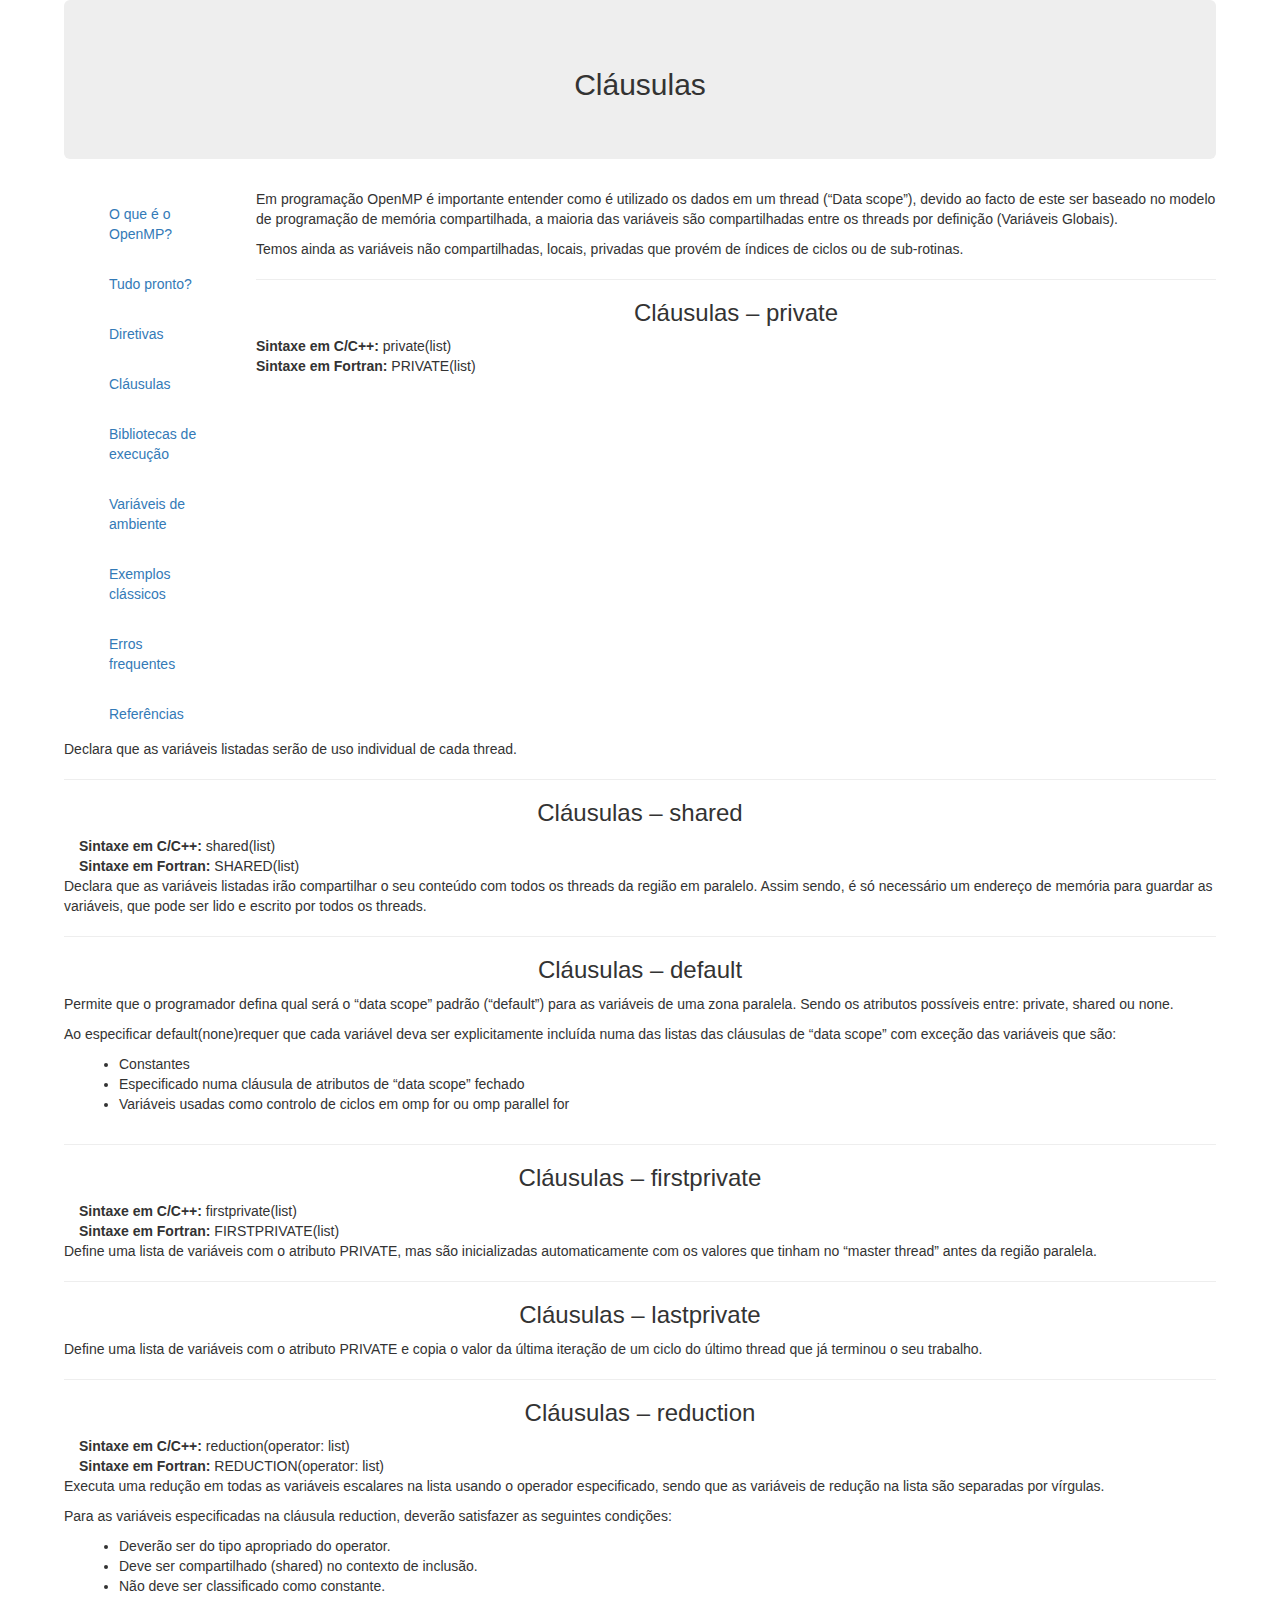
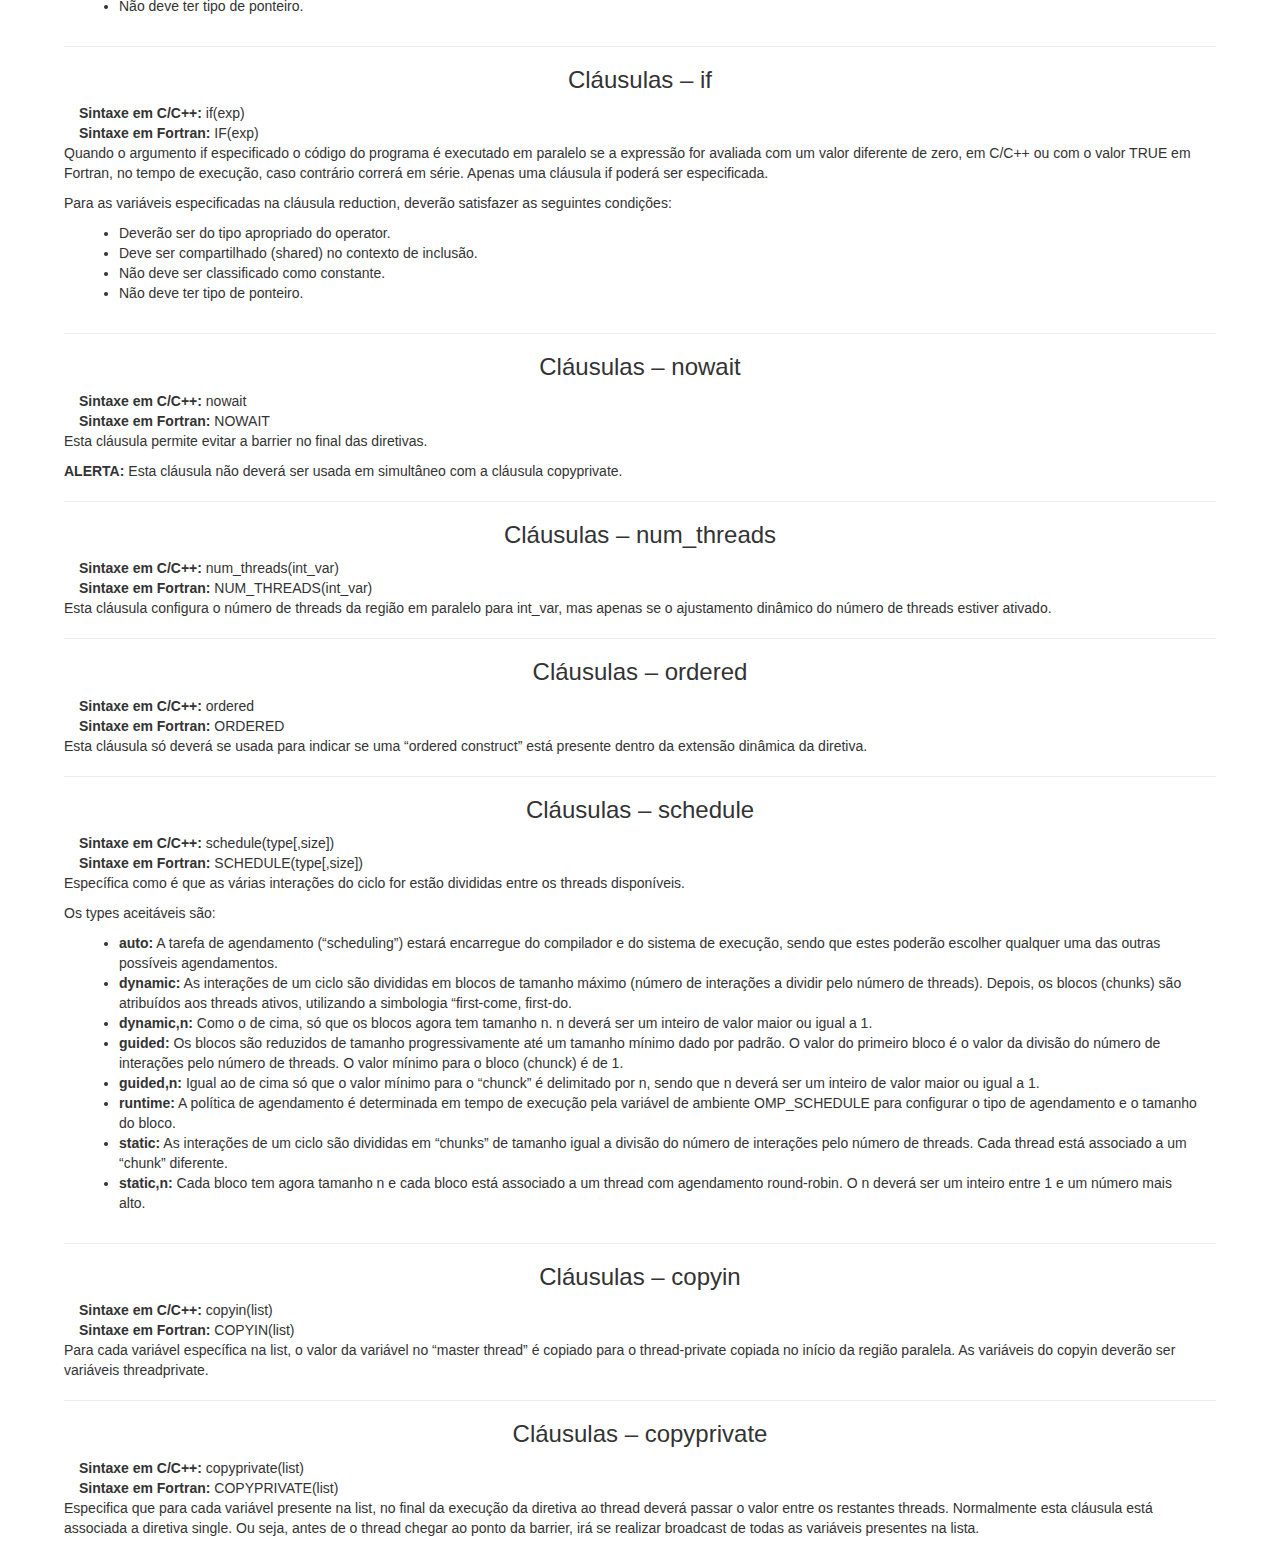
==== clausulas.html @ 1cefacf2 "acabei clausulas" ====
<html>
	<head>
		<!-- Use the bootstrap as design reference -->
		<link rel="stylesheet" href="https://maxcdn.bootstrapcdn.com/bootstrap/3.3.7/css/bootstrap.min.css">
		<script src="https://ajax.googleapis.com/ajax/libs/jquery/3.3.1/jquery.min.js"></script>
 		<script src="https://maxcdn.bootstrapcdn.com/bootstrap/3.3.7/js/bootstrap.min.js"></script>

 		<!-- Set character set to display latin characters -->
 		<meta charset="UTF-8">

 		<!-- Set author -->
 		 <meta name="author" content="Group 8">
 		 
 		<!-- Website title -->
		<title>Tutorial SPD</title>
	</head>

	<body>
		<!-- 
			Tópicos: Introdução, estrutura, narrativa, exemplos clássicos, erros (no meio da narrativa)
		-->
		<div class="container" style="width: 90%">
			<div class="row">
				<center>
					<div class="jumbotron">
						<!-- SECTION TITLE -->
						<h2>Cláusulas</h2>
					</div>
				</center>
			</div>
			<div class="row">
				<!-- MAIN NAVIGATION TAB -->
				<div class="col-sm-2">
					<nav class="container-fluid">
						<ul class="nav navbar-nav">
							<li><a href="index.html">O que é o OpenMP?</a></li>
							<br>

							<li class="active"><a href="tudo_pronto.html">Tudo pronto?</a></li>
							<br>

							<li><a href="diretivas.html">Diretivas</a></li>
							<br>

							<li><a href="clausulas.html">Cláusulas</a></li>
							<br>

							<li><a href="execucao.html">Bibliotecas de execução</a></li>
							<br>

							<li><a href="variaveis.html">Variáveis de ambiente</a></li>
							<br>

							<li><a href="exemplos.html">Exemplos clássicos</a></li>
							<br>

							<li><a href="erros.html">Erros frequentes</a></li>
							<br>

							<li><a href="referencias.html">Referências</a></li>
							<br>
						</ul>
					</nav>
				</div>
				<!-- SECTION CONTENT -->
				<div class="col-sm-14">
					<p>
						Em programação OpenMP é importante entender como é utilizado os dados em um thread (“Data scope”), devido ao facto de este ser baseado no modelo de programação de memória compartilhada, a maioria das variáveis são compartilhadas entre os threads por definição (Variáveis Globais).
					</p>
					<p>
						Temos ainda as variáveis não compartilhadas, locais, privadas que provém de índices de ciclos ou de sub-rotinas.
					</p>

					<hr>

					<center><h3>Cláusulas – private</h3></center>

					<div class="container-fluid">
						<b>Sintaxe em C/C++:</b> private(list)
						<br>
						<b>Sintaxe em Fortran:</b> PRIVATE(list)
					</div>
					<p>
						Declara que as variáveis listadas serão de uso individual de cada thread.
					</p>

					<hr>

					<center><h3>Cláusulas – shared</h3></center>
					<div class="container-fluid">
						<b>Sintaxe em C/C++:</b> shared(list)
						<br>
						<b>Sintaxe em Fortran:</b> SHARED(list)
					</div>
					<p>
						Declara que as variáveis listadas irão compartilhar o seu conteúdo com todos os threads da região em paralelo. Assim sendo, é só necessário um endereço de memória para guardar as variáveis, que pode ser lido e escrito por todos os threads.
					</p>

					<hr>
					
					<center><h3>Cláusulas – default</h3></center>
					<p>
						Permite que o programador defina qual será o “data scope” padrão (“default”) para as variáveis de uma zona paralela. Sendo os atributos possíveis entre: private, shared ou none.
					</p>
					<p>
						Ao especificar default(none)requer que cada variável deva ser explicitamente incluída numa das listas das cláusulas de “data scope” com exceção das variáveis que são:
					</p>
					<div class="container-fluid">
						<ul>
							<li>Constantes</li>
							<li>Especificado numa cláusula de atributos de “data scope” fechado</li>
							<li>Variáveis usadas como controlo de ciclos em omp for ou omp parallel for</li>
						</ul>
					</div>

					<hr>

					<center><h3>Cláusulas – firstprivate</h3></center>
					<div class="container-fluid">
						<b>Sintaxe em C/C++:</b> firstprivate(list)
						<br>
						<b>Sintaxe em Fortran:</b> FIRSTPRIVATE(list)
					</div>
					<p>
						Define uma lista de variáveis com o atributo PRIVATE, mas são inicializadas automaticamente com os valores que tinham no “master thread” antes da região paralela.
					</p>

					<hr>

					<center><h3>Cláusulas – lastprivate</h3></center>
					<p>
						Define uma lista de variáveis com o atributo PRIVATE e copia o valor da última iteração de um ciclo do último thread que já terminou o seu trabalho.
					</p>

					<hr>

					<center><h3>Cláusulas – reduction</h3></center>
					<div class="container-fluid">
						<b>Sintaxe em C/C++:</b> reduction(operator: list)
						<br>
						<b>Sintaxe em Fortran:</b> REDUCTION(operator: list)
					</div>
					<p>
						Executa uma redução em todas as variáveis ​​escalares na lista usando o operador especificado, sendo que as variáveis ​​de redução na lista são separadas por vírgulas.
					</p>
					<p>
						Para as variáveis especificadas na cláusula reduction, deverão satisfazer as seguintes condições:
					</p>
					<div class="container-fluid">
						<ul>
							<li>Deverão ser do tipo apropriado do operator.</li>
							<li>Deve ser compartilhado (shared) no contexto de inclusão.</li>
							<li>Não deve ser classificado como constante.</li>
							<li>Não deve ter tipo de ponteiro.</li>
						</ul>
					</div>

					<hr>

					<center><h3>Cláusulas – if</h3></center>
					<div class="container-fluid">
						<b>Sintaxe em C/C++:</b> if(exp)
						<br>
						<b>Sintaxe em Fortran:</b> IF(exp)
					</div>
					<p>
						Quando o argumento if especificado o código do programa é executado em paralelo se a expressão for avaliada com um valor diferente de zero, em C/C++ ou com o valor TRUE em Fortran, no tempo de execução, caso contrário correrá em série. Apenas uma cláusula if poderá ser especificada.
					</p>
					<p>
						Para as variáveis especificadas na cláusula reduction, deverão satisfazer as seguintes condições:
					</p>
					<div class="container-fluid">
						<ul>
							<li>Deverão ser do tipo apropriado do operator.</li>
							<li>Deve ser compartilhado (shared) no contexto de inclusão.</li>
							<li>Não deve ser classificado como constante.</li>
							<li>Não deve ter tipo de ponteiro.</li>
						</ul>
					</div>

					<hr>

					<center><h3>Cláusulas – nowait</h3></center>
					<div class="container-fluid">
						<b>Sintaxe em C/C++:</b> nowait
						<br>
						<b>Sintaxe em Fortran:</b> NOWAIT
					</div>
					<p>
						Esta cláusula permite evitar a barrier no final das diretivas.
					</p>
					<p>
						<b>ALERTA:</b> Esta cláusula não deverá ser usada em simultâneo com a cláusula copyprivate.
					</p>

					<hr>

					<center><h3>Cláusulas – num_threads</h3></center>
					<div class="container-fluid">
						<b>Sintaxe em C/C++:</b> num_threads(int_var)
						<br>
						<b>Sintaxe em Fortran:</b> NUM_THREADS(int_var)
					</div>
					<p>
						Esta cláusula configura o número de threads da região em paralelo para int_var, mas apenas se o ajustamento dinâmico do número de threads estiver ativado.
					</p>

					<hr>

					<center><h3>Cláusulas – ordered</h3></center>
					<div class="container-fluid">
						<b>Sintaxe em C/C++:</b> ordered
						<br>
						<b>Sintaxe em Fortran:</b> ORDERED
					</div>
					<p>
						Esta cláusula só deverá se usada para indicar se uma “ordered construct” está presente dentro da extensão dinâmica da diretiva.
					</p>

					<hr>

					<center><h3>Cláusulas – schedule</h3></center>
					<div class="container-fluid">
						<b>Sintaxe em C/C++:</b> schedule(type[,size])
						<br>
						<b>Sintaxe em Fortran:</b> SCHEDULE(type[,size])
					</div>
					<p>
						Específica como é que as várias interações do ciclo for estão divididas entre os threads disponíveis.
					</p>
					<p>
						Os types aceitáveis são:
					</p>
					<div class="container-fluid">
						<ul>
							<li><b>auto:</b> A tarefa de agendamento (“scheduling”) estará encarregue do compilador e do sistema de execução, sendo que estes poderão escolher qualquer uma das outras possíveis agendamentos.</li>
							<li><b>dynamic:</b> As interações de um ciclo são divididas em blocos de tamanho máximo (número de interações a dividir pelo número de threads). Depois, os blocos (chunks) são atribuídos aos threads ativos, utilizando a simbologia “first-come, first-do.</li>
							<li><b>dynamic,n:</b> Como o de cima, só que os blocos agora tem tamanho n. n deverá ser um inteiro de valor maior ou igual a 1.</li>
							<li><b>guided:</b> Os blocos são reduzidos de tamanho progressivamente até um tamanho mínimo dado por padrão. O valor do primeiro bloco é o valor da divisão do número de interações pelo número de threads. O valor mínimo para o bloco (chunck) é de 1.</li>
							<li><b>guided,n:</b> Igual ao de cima só que o valor mínimo para o “chunck” é delimitado por n, sendo que n deverá ser um inteiro de valor maior ou igual a 1.</li>
							<li><b>runtime:</b> A política de agendamento é determinada em tempo de execução pela variável de ambiente OMP_SCHEDULE para configurar o tipo de agendamento e o tamanho do bloco.</li>
							<li><b>static:</b> As interações de um ciclo são divididas em “chunks” de tamanho igual a divisão do número de interações pelo número de threads. Cada thread está associado a um “chunk” diferente.</li>
							<li><b>static,n:</b> Cada bloco tem agora tamanho n e cada bloco está associado a um thread com agendamento round-robin. O n deverá ser um inteiro entre 1 e um número mais alto.</li>
						</ul>
					</div>

					<hr>

					<center><h3>Cláusulas – copyin </h3></center>
					<div class="container-fluid">
						<b>Sintaxe em C/C++:</b> copyin(list)
						<br>
						<b>Sintaxe em Fortran:</b> COPYIN(list)
					</div>
					<p>
						Para cada variável específica na list, o valor da variável no “master thread” é copiado para o thread-private copiada no início da região paralela.  As variáveis do copyin deverão ser variáveis threadprivate.
					</p>

					<hr>

					<center><h3>Cláusulas – copyprivate</h3></center>
					<div class="container-fluid">
						<b>Sintaxe em C/C++:</b> copyprivate(list)
						<br>
						<b>Sintaxe em Fortran:</b> COPYPRIVATE(list)
					</div>
					<p>
						Especifica que para cada variável presente na list, no final da execução da diretiva ao thread deverá passar o valor entre os restantes threads. Normalmente esta cláusula está associada a diretiva single. Ou seja, antes de o thread chegar ao ponto da barrier, irá se realizar broadcast de todas as variáveis presentes na lista.
					</p>
				</div>
			</div>
		</div>

	</body>
</html>
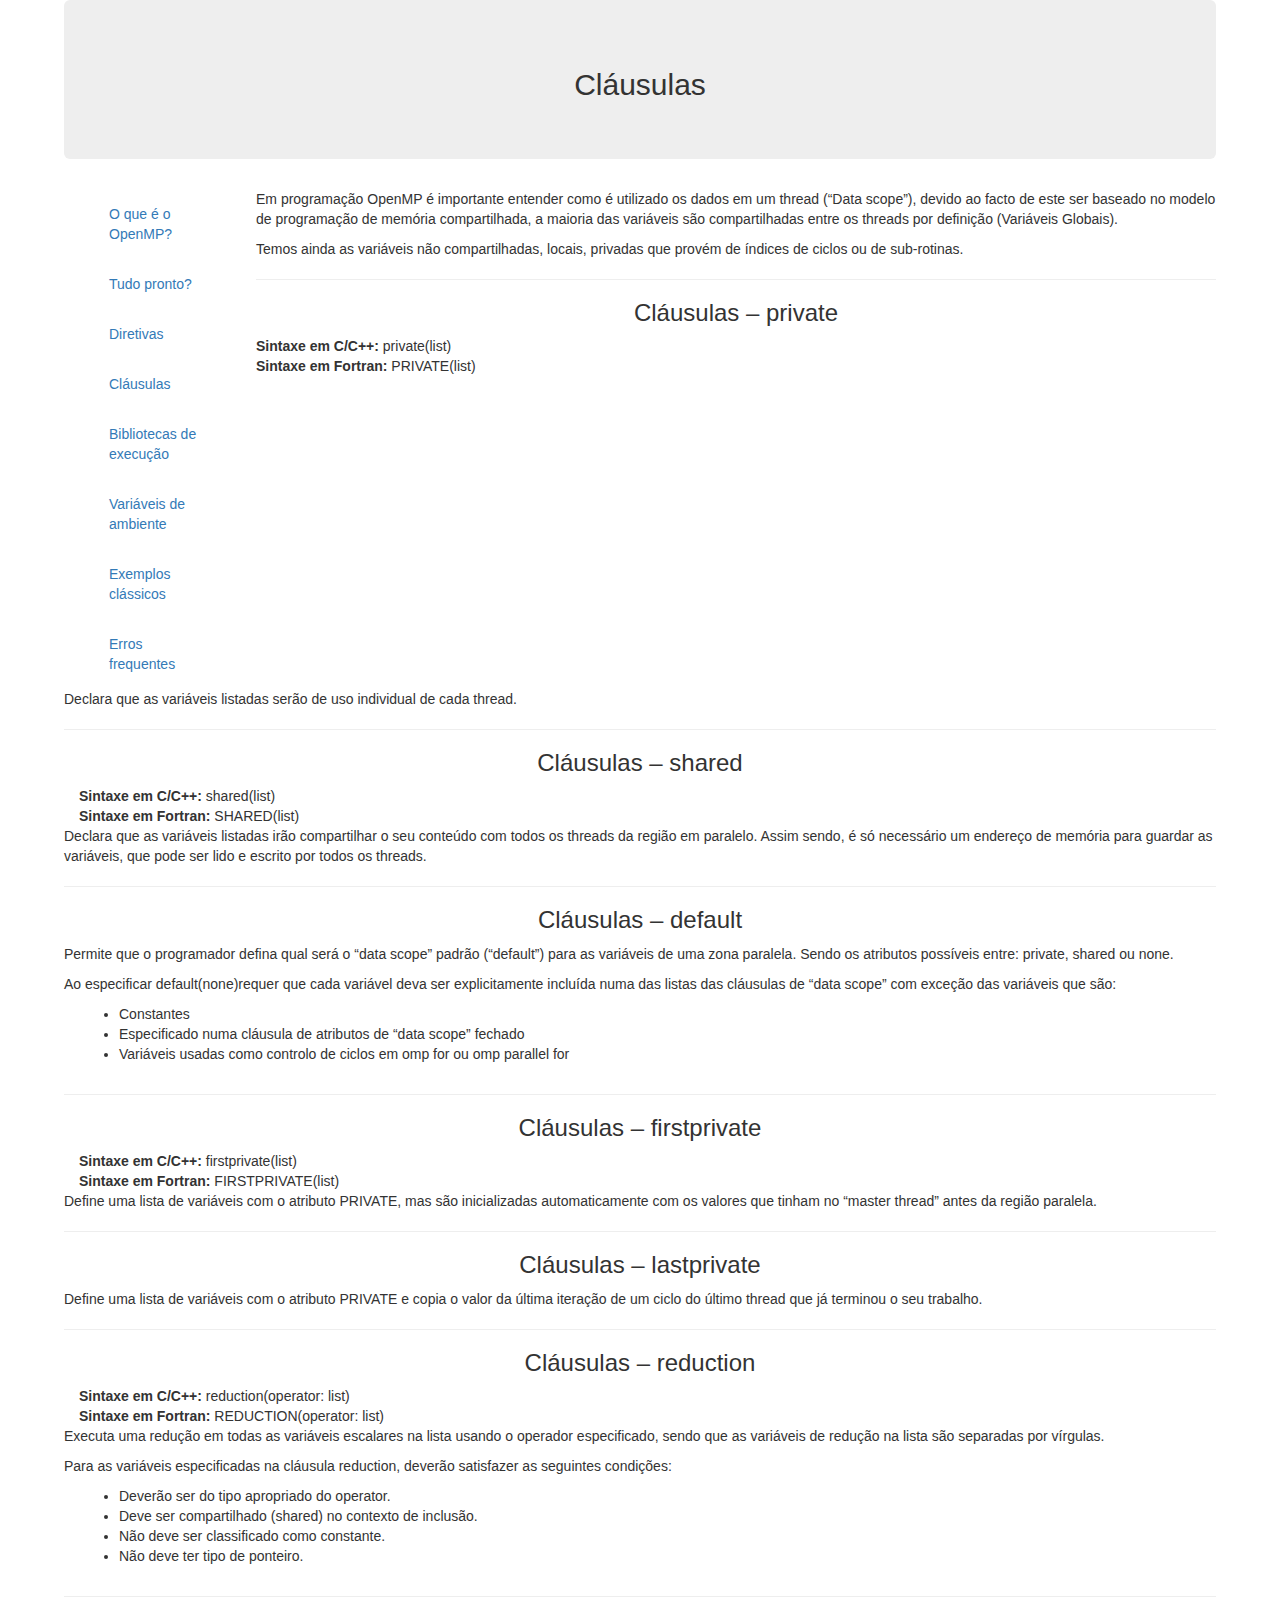
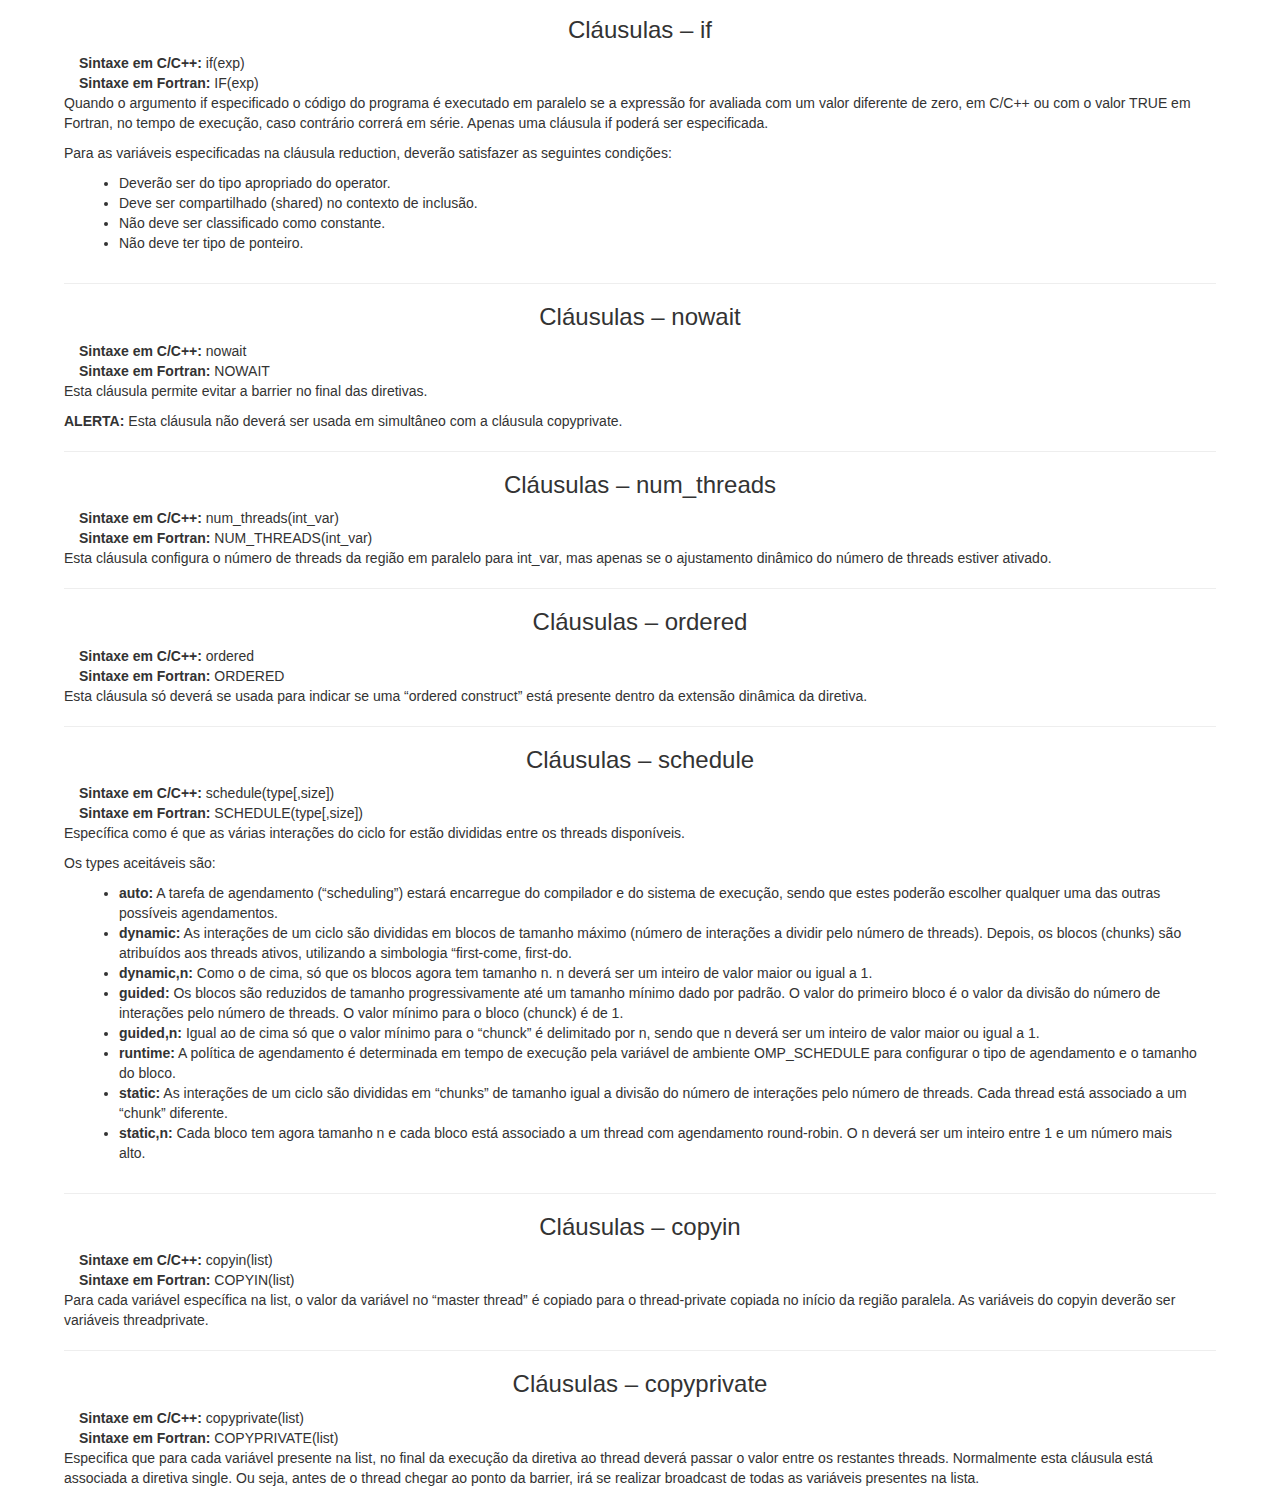
==== commit 51322529: "texto está feito" ====
--- a/clausulas.html
+++ b/clausulas.html
@@ -4,7 +4,7 @@
 		<link rel="stylesheet" href="https://maxcdn.bootstrapcdn.com/bootstrap/3.3.7/css/bootstrap.min.css">
 		<script src="https://ajax.googleapis.com/ajax/libs/jquery/3.3.1/jquery.min.js"></script>
  		<script src="https://maxcdn.bootstrapcdn.com/bootstrap/3.3.7/js/bootstrap.min.js"></script>
-
+ 		<script src="myscripts.js"></script>
  		<!-- Set character set to display latin characters -->
  		<meta charset="UTF-8">
 
@@ -56,9 +56,6 @@
 
 							<li><a href="erros.html">Erros frequentes</a></li>
 							<br>
-
-							<li><a href="referencias.html">Referências</a></li>
-							<br>
 						</ul>
 					</nav>
 				</div>
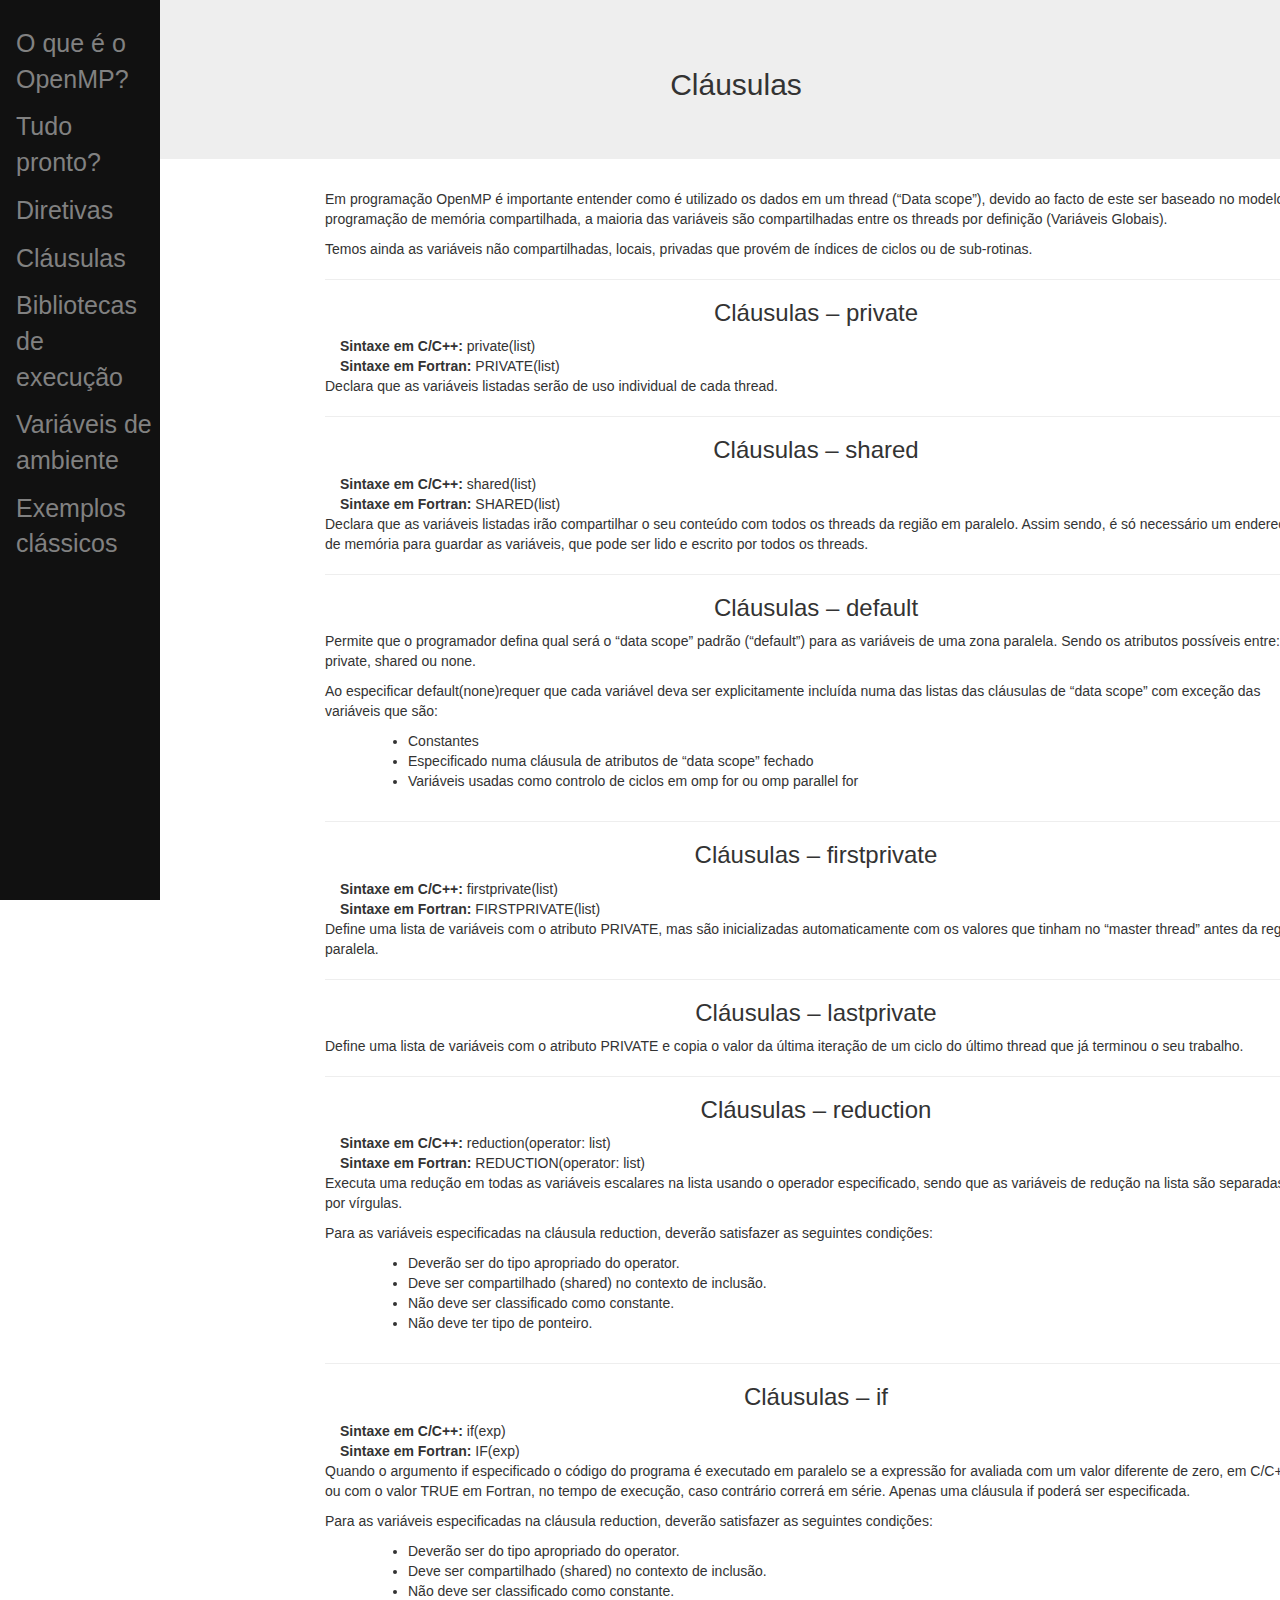
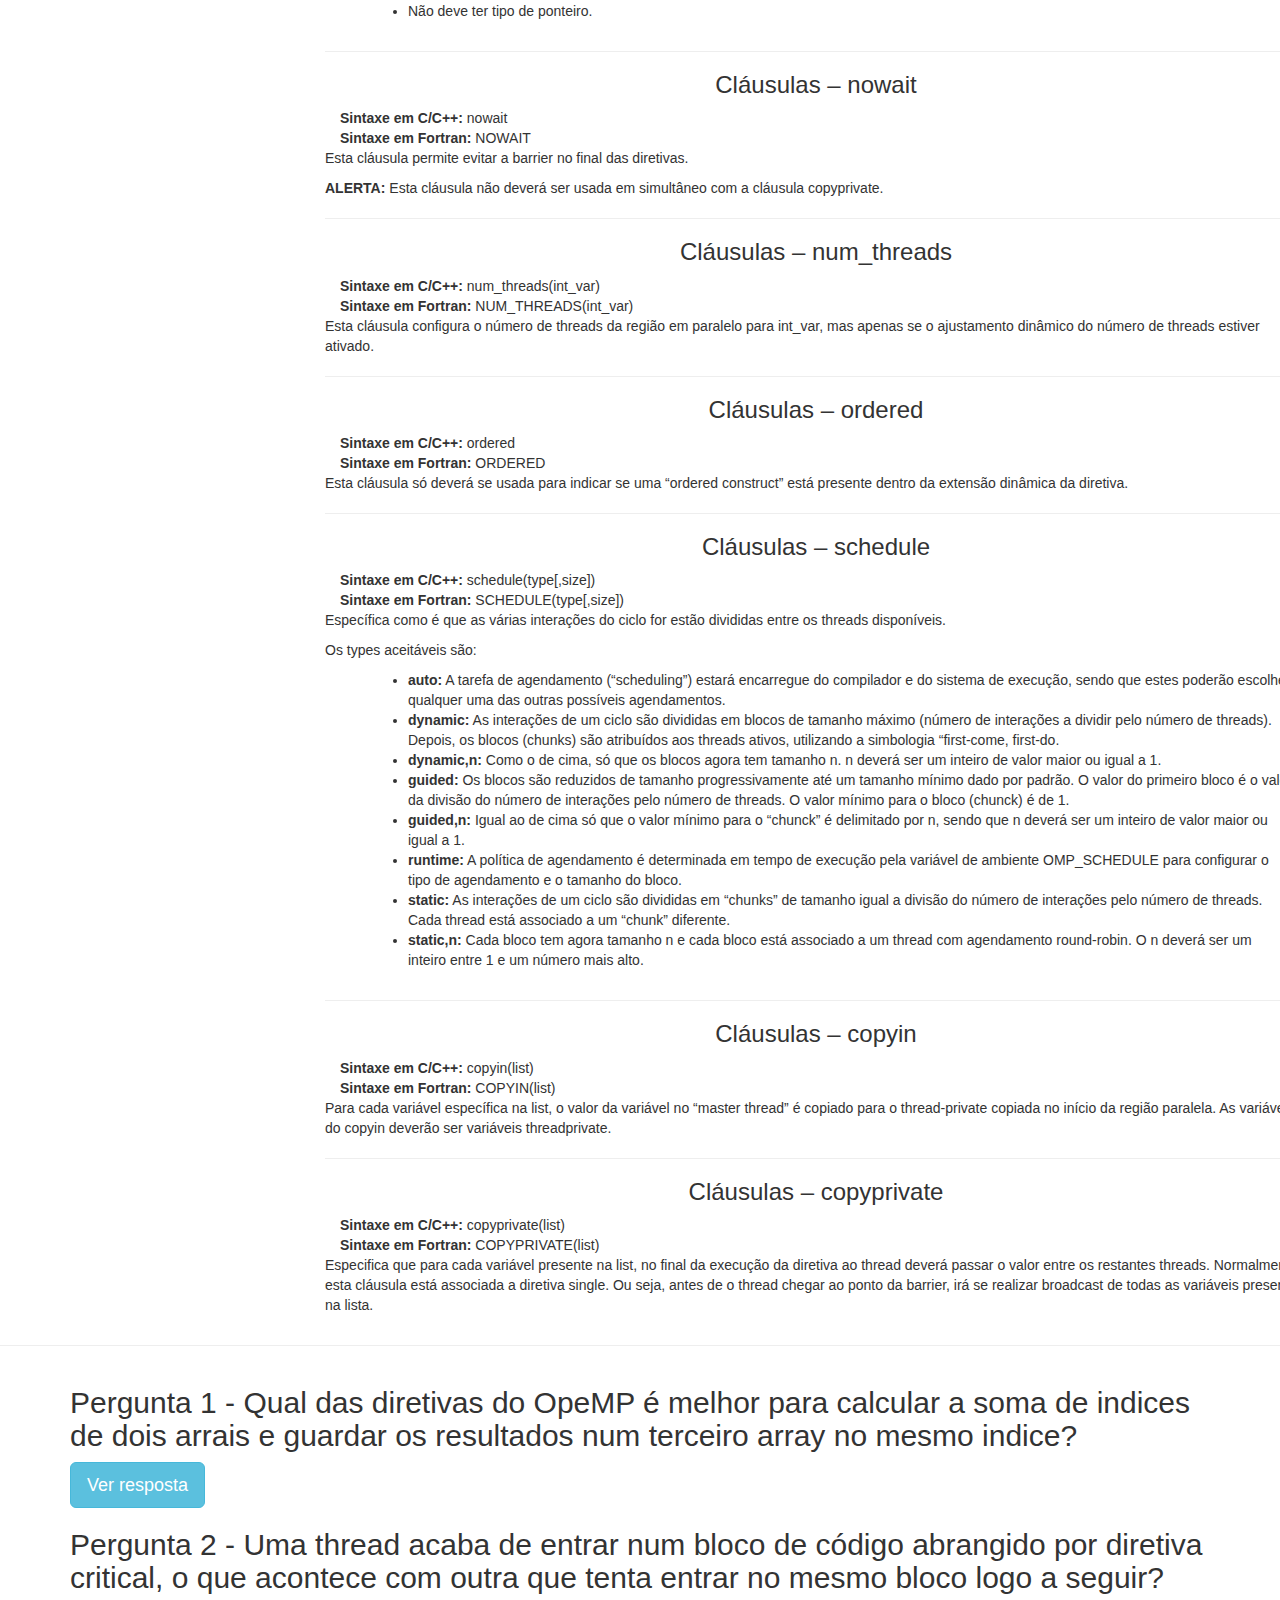
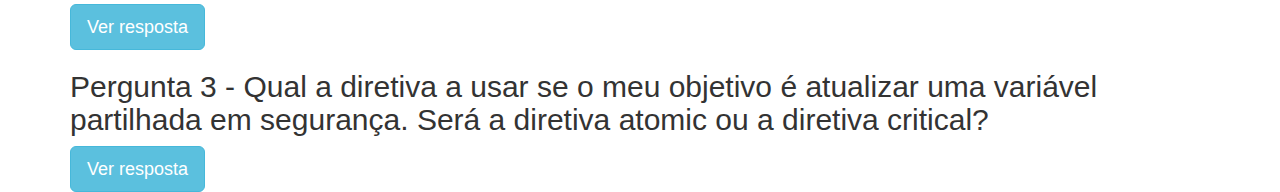
==== commit b15c25d1: "versão final" ====
--- a/clausulas.html
+++ b/clausulas.html
@@ -7,7 +7,7 @@
  		<script src="myscripts.js"></script>
  		<!-- Set character set to display latin characters -->
  		<meta charset="UTF-8">
-
+ 		 <link href="style.css" rel="stylesheet">
  		<!-- Set author -->
  		 <meta name="author" content="Group 8">
  		 
@@ -15,11 +15,11 @@
 		<title>Tutorial SPD</title>
 	</head>
 
-	<body>
+	<bodys>
 		<!-- 
 			Tópicos: Introdução, estrutura, narrativa, exemplos clássicos, erros (no meio da narrativa)
 		-->
-		<div class="container" style="width: 90%">
+		<div class="container main" style="width: 90%;">
 			<div class="row">
 				<center>
 					<div class="jumbotron">
@@ -30,37 +30,17 @@
 			</div>
 			<div class="row">
 				<!-- MAIN NAVIGATION TAB -->
-				<div class="col-sm-2">
-					<nav class="container-fluid">
-						<ul class="nav navbar-nav">
-							<li><a href="index.html">O que é o OpenMP?</a></li>
-							<br>
-
-							<li class="active"><a href="tudo_pronto.html">Tudo pronto?</a></li>
-							<br>
-
-							<li><a href="diretivas.html">Diretivas</a></li>
-							<br>
-
-							<li><a href="clausulas.html">Cláusulas</a></li>
-							<br>
-
-							<li><a href="execucao.html">Bibliotecas de execução</a></li>
-							<br>
-
-							<li><a href="variaveis.html">Variáveis de ambiente</a></li>
-							<br>
-
-							<li><a href="exemplos.html">Exemplos clássicos</a></li>
-							<br>
-
-							<li><a href="erros.html">Erros frequentes</a></li>
-							<br>
-						</ul>
-					</nav>
-				</div>
+  	<div class="sidenav">
+    <a href="index.html">O que é o OpenMP?</a>
+    <a href="tudo_pronto.html">Tudo pronto?</a>
+    <a href="diretivas.html">Diretivas</a>
+    <a href="clausulas.html">Cláusulas</a>
+    <a href="execucao.html">Bibliotecas de execução</a>
+    <a href="variaveis.html">Variáveis de ambiente</a>
+    <a href="exemplos.html">Exemplos clássicos</a>
+  </div>
 				<!-- SECTION CONTENT -->
-				<div class="col-sm-14">
+				<div class="main">
 					<p>
 						Em programação OpenMP é importante entender como é utilizado os dados em um thread (“Data scope”), devido ao facto de este ser baseado no modelo de programação de memória compartilhada, a maioria das variáveis são compartilhadas entre os threads por definição (Variáveis Globais).
 					</p>
@@ -263,10 +243,99 @@
 					</div>
 					<p>
 						Especifica que para cada variável presente na list, no final da execução da diretiva ao thread deverá passar o valor entre os restantes threads. Normalmente esta cláusula está associada a diretiva single. Ou seja, antes de o thread chegar ao ponto da barrier, irá se realizar broadcast de todas as variáveis presentes na lista.
-					</p>
+						</p>
 				</div>
 			</div>
 		</div>
+<hr>
+		<div class="container">
+
+  <h2>Pergunta 1 - Qual das diretivas do OpeMP é melhor para calcular a soma de indices de dois arrais e guardar os resultados num terceiro array no mesmo indice?</h2>
+  <!-- Trigger the modal with a button -->
+  <button type="button" class="btn btn-info btn-lg" data-toggle="modal" data-target="#myModal">Ver resposta</button>
+
+  <!-- Modal -->
+  <div class="modal fade" id="myModal" role="dialog">
+    <div class="modal-dialog">
+
+      <!-- Modal content-->
+      <div class="modal-content">
+        <div class="modal-header">
+          <button type="button" class="close" data-dismiss="modal">&times;</button>
+          <h4 class="modal-title">Resposta:</h4>
+        </div>
+        <div class="modal-body">
+          <p>Obviamente será a diretiva DO/for! Pois para calcular a soma de dois arrays é necessário percorrer um ciclo for, assim usamos a diretiva DO/for para dividir o trabalho entre as threads. </p>
+        </div>
+        <div class="modal-footer">
+          <button type="button" class="btn btn-default" data-dismiss="modal">Close</button>
+        </div>
+      </div>
+
+    </div>
+  </div>
+
+</div>
+
+<div class="container">
+
+<h2>Pergunta 2 - Uma thread acaba de entrar num bloco de código abrangido por diretiva critical, o que acontece com outra que tenta entrar no mesmo bloco logo a seguir? </h2>
+<!-- Trigger the modal with a button -->
+<button type="button" class="btn btn-info btn-lg" data-toggle="modal" data-target="#myModal">Ver resposta</button>
+
+<!-- Modal -->
+<div class="modal fade" id="myModal" role="dialog">
+<div class="modal-dialog">
+
+	<!-- Modal content-->
+	<div class="modal-content">
+		<div class="modal-header">
+			<button type="button" class="close" data-dismiss="modal">&times;</button>
+			<h4 class="modal-title">Resposta:</h4>
+		</div>
+		<div class="modal-body">
+			<p>A segunda thread ficará à espera até que a thread inicial saia do bloco de código que é abrangido pela diretiva critical. </p>
+		</div>
+		<div class="modal-footer">
+			<button type="button" class="btn btn-default" data-dismiss="modal">Close</button>
+		</div>
+	</div>
+
+</div>
+</div>
+
+</div>
+
+<div class="container">
+
+<h2>Pergunta 3 - Qual a diretiva a usar se o meu objetivo é atualizar uma variável partilhada em segurança. Será a diretiva atomic ou a diretiva critical?  </h2>
+<!-- Trigger the modal with a button -->
+<button type="button" class="btn btn-info btn-lg" data-toggle="modal" data-target="#myModal">Ver resposta</button>
+
+<!-- Modal -->
+<div class="modal fade" id="myModal" role="dialog">
+<div class="modal-dialog">
+
+	<!-- Modal content-->
+	<div class="modal-content">
+		<div class="modal-header">
+			<button type="button" class="close" data-dismiss="modal">&times;</button>
+			<h4 class="modal-title">Resposta:</h4>
+		</div>
+		<div class="modal-body">
+			<p>Como o meu único objetico é atualizar uma váriavel, deverei usar a diretiva atomic, enquanto que a diretiva critical especifica uma região de código, podendo incluir funções e outras variáveis. </p>
+		</div>
+		<div class="modal-footer">
+			<button type="button" class="btn btn-default" data-dismiss="modal">Close</button>
+		</div>
+	</div>
+
+</div>
+</div>
+
+</div>
+
+
 
 	</body>
-</html>+</html>
--- a/style.css
+++ b/style.css
@@ -0,0 +1,67 @@
+body {
+    font-family: "Lato", sans-serif;
+}
+
+.sidenav {
+    height: 100%;
+    width: 160px;
+    position: fixed;
+    z-index: 1;
+    top: 0;
+    left: 0;
+    background-color: #111;
+    overflow-x: hidden;
+    padding-top: 20px;
+}
+
+.sidenav a {
+    padding: 6px 8px 6px 16px;
+    text-decoration: none;
+    font-size: 25px;
+    color: #818181;
+    display: block;
+}
+
+.sidenav a:hover {
+    color: #f1f1f1;
+}
+
+.main {
+    margin-left: 160px; /* Same as the width of the sidenav */
+    padding: 0px 10px;
+}
+
+@media screen and (max-height: 450px) {
+    .sidenav {padding-top: 15px;}
+    .sidenav a {font-size: 18px;}
+}
+
+li {
+  margin-left: 2em;
+}
+
+.tg  {
+  border-collapse:collapse;
+  border-spacing:0;
+}
+
+.tg td {
+  border-style:solid;
+  border-width:1px;
+  overflow:hidden;
+  word-break:normal;
+  border-color:black;
+}
+
+.tg th {
+  font-weight:normal;
+  border-style:solid;
+  border-width:1px;
+  overflow:hidden;
+  word-break:normal;
+  border-color:black;
+}
+
+.tg .tg-hgcj{font-weight:bold;text-align:center}
+.tg .tg-0lax{text-align:left;vertical-align:top}
+.tg .tg-amwm{font-weight:bold;text-align:center;vertical-align:top}
